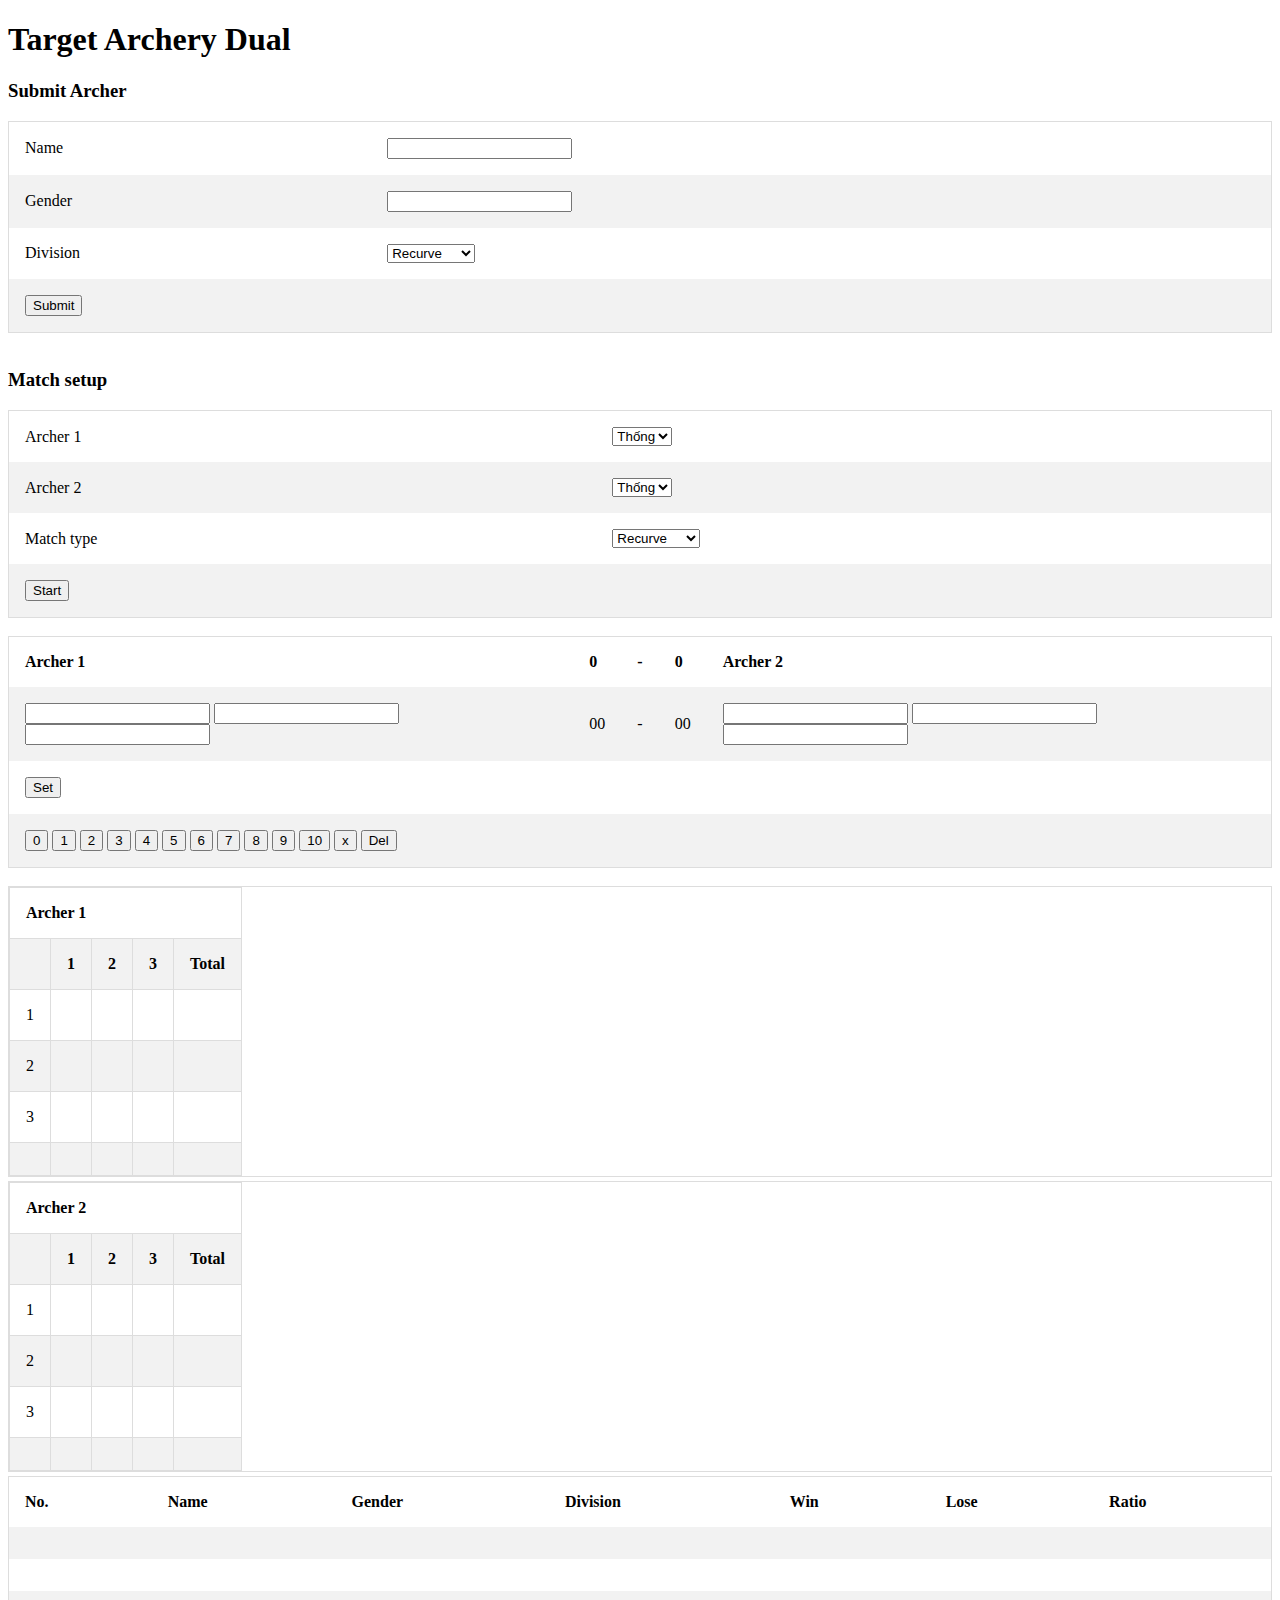
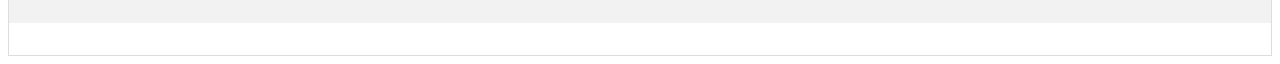
==== TargetArcheryDual.html @ d7439d35 "first commit" ====
<!DOCTYPE html>
<html lang="en">
<head>
    <meta charset="UTF-8">
    <title>TargetArcheryDual</title>
    <link rel="stylesheet" href="TargetArcheryDual.css">
</head>
<body>
<h1>Target Archery Dual</h1>
<div>
    <h3>Submit Archer</h3>
    <table>
        <tr>
            <td>
                <label for="name">Name</label>
            </td>
            <td>
                <input id="name" type="text">
            </td>
        </tr>
        <tr>
            <td>
                <label for="gender">Gender</label>
            </td>
            <td>
                <input id="gender" type="text">
            </td>
        </tr>
        <tr>
            <td>
                <label for="division">Division</label>
            </td>
            <td>
                <select name="division" id="division">
                    <option value="Recurve">Recurve</option>
                    <option value="Compound">Compound</option>
                    <option value="Barebow">Barebow</option>
                </select>
            </td>
        </tr>
        <tr>
            <td colspan="2">
                <button>Submit</button>
            </td>
        </tr>
    </table>
</div>
<br>
<div>
    <h3>Match setup</h3>
    <table>
        <tr>
            <td>
                <label for="archer1">Archer 1</label>
            </td>
            <td>
                <select name="archer1" id="archer1">
                    <option value="Thống">Thống</option>
                    <option value="Tùng">Tùng</option>
                    <option value="Thành">Thành</option>
                </select>
            </td>
        </tr>
        <tr>
            <td>
                <label for="archer2">Archer 2</label>
            </td>
            <td>
                <select name="archer2" id="archer2">
                    <option value="Thống">Thống</option>
                    <option value="Tùng">Tùng</option>
                    <option value="Thành">Thành</option>
                </select>
            </td>
        </tr>
        <tr>
            <td>
                <label for="matchType">Match type</label>
            </td>
            <td>
                <select name="matchType" id="matchtype">
                    <option value="Recurve">Recurve</option>
                    <option value="Compound">Compound</option>
                    <option value="Barebow">Barebow</option>
                </select>
            </td>
        </tr>
        <tr>
            <td colspan="2">
                <button>Start</button>
            </td>
        </tr>
    </table>
</div>
<br>
<div>
    <table>
        <tr>
            <th>Archer 1</th>
            <th>0</th>
            <th>-</th>
            <th>0</th>
            <th>Archer 2</th>
        </tr>
        <tr>
            <td>
                <input type="number" name="a1Shot1" id="a1Shot1">
                <input type="number" name="a1Shot2" id="a1Shot2">
                <input type="number" name="a1Shot3" id="a1Shot3">
            </td>
            <td>
                00
            </td><td>
                -
            </td><td>
                00
            </td>
            <td>
                <input type="number" name="a2Shot1" id="a2Shot1">
                <input type="number" name="a2Shot2" id="a2Shot2">
                <input type="number" name="a2Shot3" id="a2Shot3">
            </td>
        </tr>
        <tr>
            <td colspan="5">
                <button>Set</button>
            </td>
        </tr>
        <tr>
            <td colspan="5">
                <button>0</button>
                <button>1</button>
                <button>2</button>
                <button>3</button>
                <button>4</button>
                <button>5</button>
                <button>6</button>
                <button>7</button>
                <button>8</button>
                <button>9</button>
                <button>10</button>
                <button>x</button>
                <button>Del</button>
            </td>
        </tr>
    </table>
</div>
<br>
<div>
    <table border=1 class="inlineTable">
        <tr>
            <th colspan="5">
                Archer 1
            </th>
        </tr>
        <tr>
            <th></th>
            <th>1</th>
            <th>2</th>
            <th>3</th>
            <th>Total</th>
        </tr>
        <tr>
            <td>1</td>
            <td></td>
            <td></td>
            <td></td>
            <td></td>
        </tr>
        <tr>
            <td>2</td>
            <td></td>
            <td></td>
            <td></td>
            <td></td>
        </tr>
        <tr>
            <td>3</td>
            <td></td>
            <td></td>
            <td></td>
            <td></td>
        </tr>
        <tr>
            <td></td>
            <td></td>
            <td></td>
            <td></td>
            <th></th>
        </tr>
    </table>
    <table border=1 class="inlineTable">
        <tr>
            <th colspan="5">
                Archer 2
            </th>
        </tr>
        <tr>
            <th></th>
            <th>1</th>
            <th>2</th>
            <th>3</th>
            <th>Total</th>
        </tr>
        <tr>
            <td>1</td>
            <td></td>
            <td></td>
            <td></td>
            <td></td>
        </tr>
        <tr>
            <td>2</td>
            <td></td>
            <td></td>
            <td></td>
            <td></td>
        </tr>
        <tr>
            <td>3</td>
            <td></td>
            <td></td>
            <td></td>
            <td></td>
        </tr>
        <tr>
            <td></td>
            <td></td>
            <td></td>
            <td></td>
            <th></th>
        </tr>
    </table>
</div>
<div>
    <table>
        <tr>
            <th>No.</th>
            <th>Name</th>
            <th>Gender</th>
            <th>Division</th>
            <th>Win</th>
            <th>Lose</th>
            <th>Ratio</th>
        </tr>
        <tr>
            <td></td>
            <td></td>
            <td></td>
            <td></td>
            <td></td>
            <td></td>
            <td></td>
        </tr>
        <tr>
            <td></td>
            <td></td>
            <td></td>
            <td></td>
            <td></td>
            <td></td>
            <td></td>
        </tr>
        <tr>
            <td></td>
            <td></td>
            <td></td>
            <td></td>
            <td></td>
            <td></td>
            <td></td>
        </tr>
        <tr>
            <td></td>
            <td></td>
            <td></td>
            <td></td>
            <td></td>
            <td></td>
            <td></td>
        </tr>
    </table>
</div>
</body>
</html>
---- TargetArcheryDual.css ----
table {
    border-collapse: collapse;
    border-spacing: 0;
    width: 100%;
    border: 1px solid #ddd;
}

th, td {
    text-align: left;
    padding: 16px;
}

tr:nth-child(even) {
    background-color: #f2f2f2;
}
.floatedTable {
    float:left;
}
.inlineTable {
    display: inline-block;
}
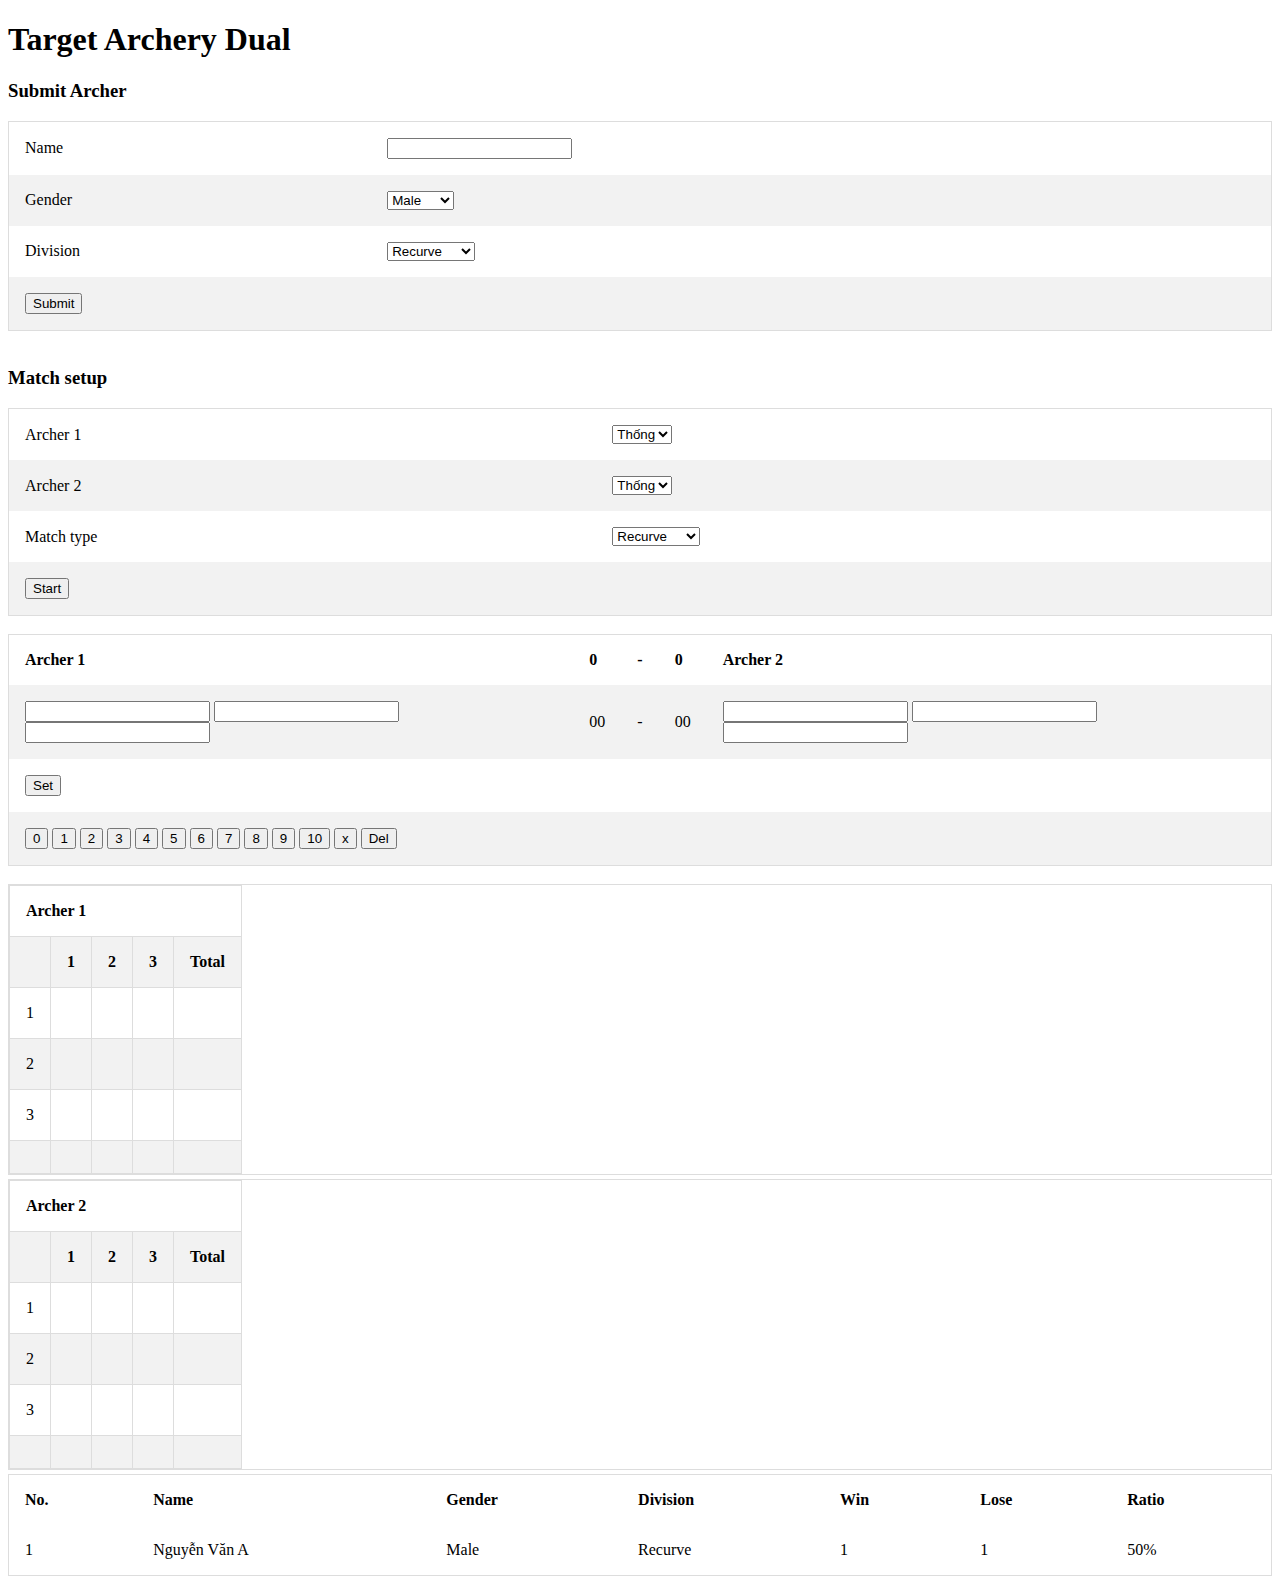
==== commit d4fda458: "update addathlete function" ====
--- a/TargetArcheryDual.html
+++ b/TargetArcheryDual.html
@@ -23,7 +23,11 @@
                 <label for="gender">Gender</label>
             </td>
             <td>
-                <input id="gender" type="text">
+                <select name="gender" id="gender">
+                    <option value="Male">Male</option>
+                    <option value="Female">Female</option>
+                    <option value="Other">Other</option>
+                </select>
             </td>
         </tr>
         <tr>
@@ -40,7 +44,7 @@
         </tr>
         <tr>
             <td colspan="2">
-                <button>Submit</button>
+                <button onclick="addAthlete();showAthleteList()">Submit</button>
             </td>
         </tr>
     </table>
@@ -243,43 +247,21 @@
             <th>Lose</th>
             <th>Ratio</th>
         </tr>
-        <tr>
-            <td></td>
-            <td></td>
-            <td></td>
-            <td></td>
-            <td></td>
-            <td></td>
-            <td></td>
-        </tr>
-        <tr>
-            <td></td>
-            <td></td>
-            <td></td>
-            <td></td>
-            <td></td>
-            <td></td>
-            <td></td>
-        </tr>
-        <tr>
-            <td></td>
-            <td></td>
-            <td></td>
-            <td></td>
-            <td></td>
-            <td></td>
-            <td></td>
-        </tr>
-        <tr>
-            <td></td>
-            <td></td>
-            <td></td>
-            <td></td>
-            <td></td>
-            <td></td>
-            <td></td>
-        </tr>
-    </table>
-</div>
+        <tbody id="athletelist">
+            <tr>
+                <td>1</td>
+                <td>Nguyễn Văn A</td>
+                <td>Male</td>
+                <td>Recurve</td>
+                <td>1</td>
+                <td>1</td>
+                <td>50%</td>
+            </tr>
+        </tbody>
+    </table>
+</div>
+<script src="athlete.js"></script>
+<script src="scoresheet.js"></script>
+<script src="dual.js"></script>
 </body>
 </html>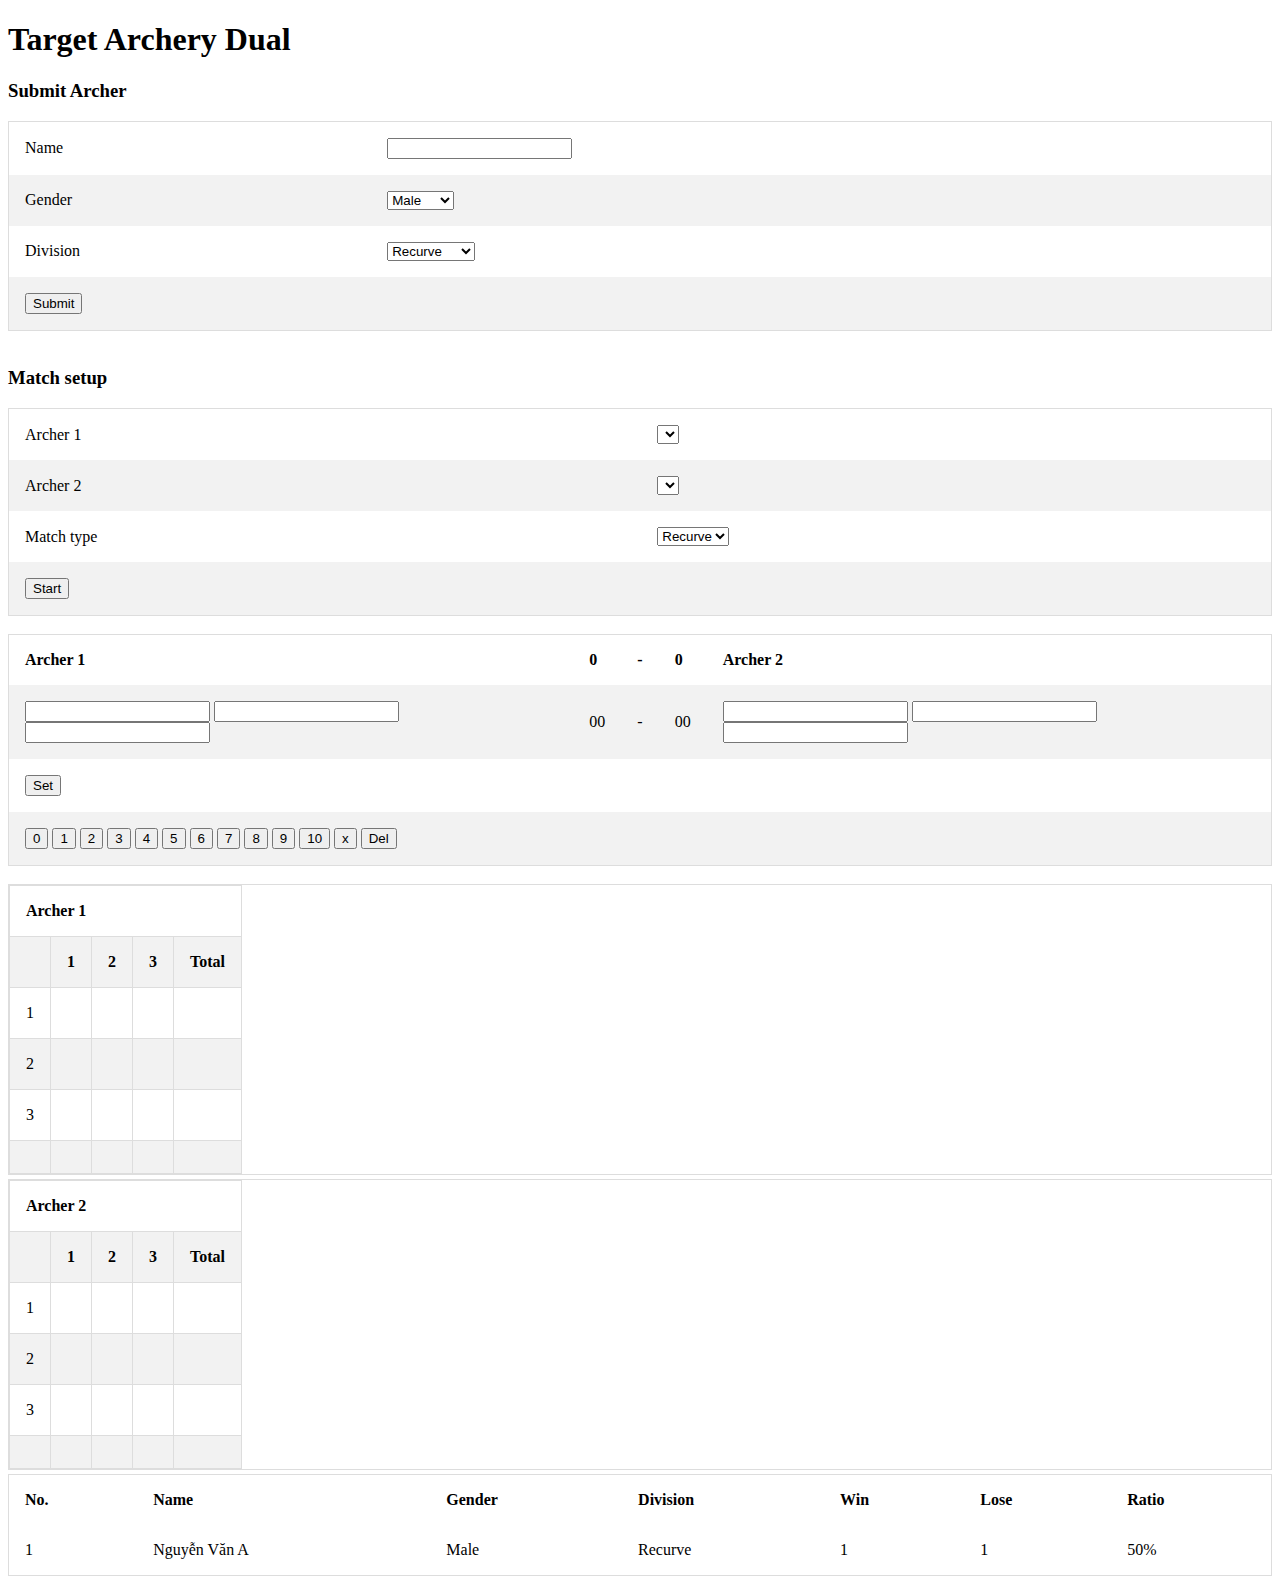
==== commit 1ab7746e: "update" ====
--- a/TargetArcheryDual.html
+++ b/TargetArcheryDual.html
@@ -44,7 +44,7 @@
         </tr>
         <tr>
             <td colspan="2">
-                <button onclick="addAthlete();showAthleteList()">Submit</button>
+                <button onclick="addAthlete();showAthleteList();selectAthleteList()">Submit</button>
             </td>
         </tr>
     </table>
@@ -59,9 +59,6 @@
             </td>
             <td>
                 <select name="archer1" id="archer1">
-                    <option value="Thống">Thống</option>
-                    <option value="Tùng">Tùng</option>
-                    <option value="Thành">Thành</option>
                 </select>
             </td>
         </tr>
@@ -71,9 +68,6 @@
             </td>
             <td>
                 <select name="archer2" id="archer2">
-                    <option value="Thống">Thống</option>
-                    <option value="Tùng">Tùng</option>
-                    <option value="Thành">Thành</option>
                 </select>
             </td>
         </tr>
@@ -84,14 +78,14 @@
             <td>
                 <select name="matchType" id="matchtype">
                     <option value="Recurve">Recurve</option>
-                    <option value="Compound">Compound</option>
-                    <option value="Barebow">Barebow</option>
+<!--                    <option value="Compound">Compound</option>-->
+<!--                    <option value="Barebow">Barebow</option>-->
                 </select>
             </td>
         </tr>
         <tr>
             <td colspan="2">
-                <button>Start</button>
+                <button onclick="startMatch()">Start</button>
             </td>
         </tr>
     </table>
@@ -100,11 +94,11 @@
 <div>
     <table>
         <tr>
-            <th>Archer 1</th>
-            <th>0</th>
+            <th id="a1name">Archer 1</th>
+            <th id="a1setpoint">0</th>
             <th>-</th>
-            <th>0</th>
-            <th>Archer 2</th>
+            <th id="a2setpoint">0</th>
+            <th id="a2name">Archer 2</th>
         </tr>
         <tr>
             <td>
@@ -112,13 +106,9 @@
                 <input type="number" name="a1Shot2" id="a1Shot2">
                 <input type="number" name="a1Shot3" id="a1Shot3">
             </td>
-            <td>
-                00
-            </td><td>
-                -
-            </td><td>
-                00
-            </td>
+            <td id="a1total">00</td>
+            <td>-</td>
+            <td id="a2total">00</td>
             <td>
                 <input type="number" name="a2Shot1" id="a2Shot1">
                 <input type="number" name="a2Shot2" id="a2Shot2">
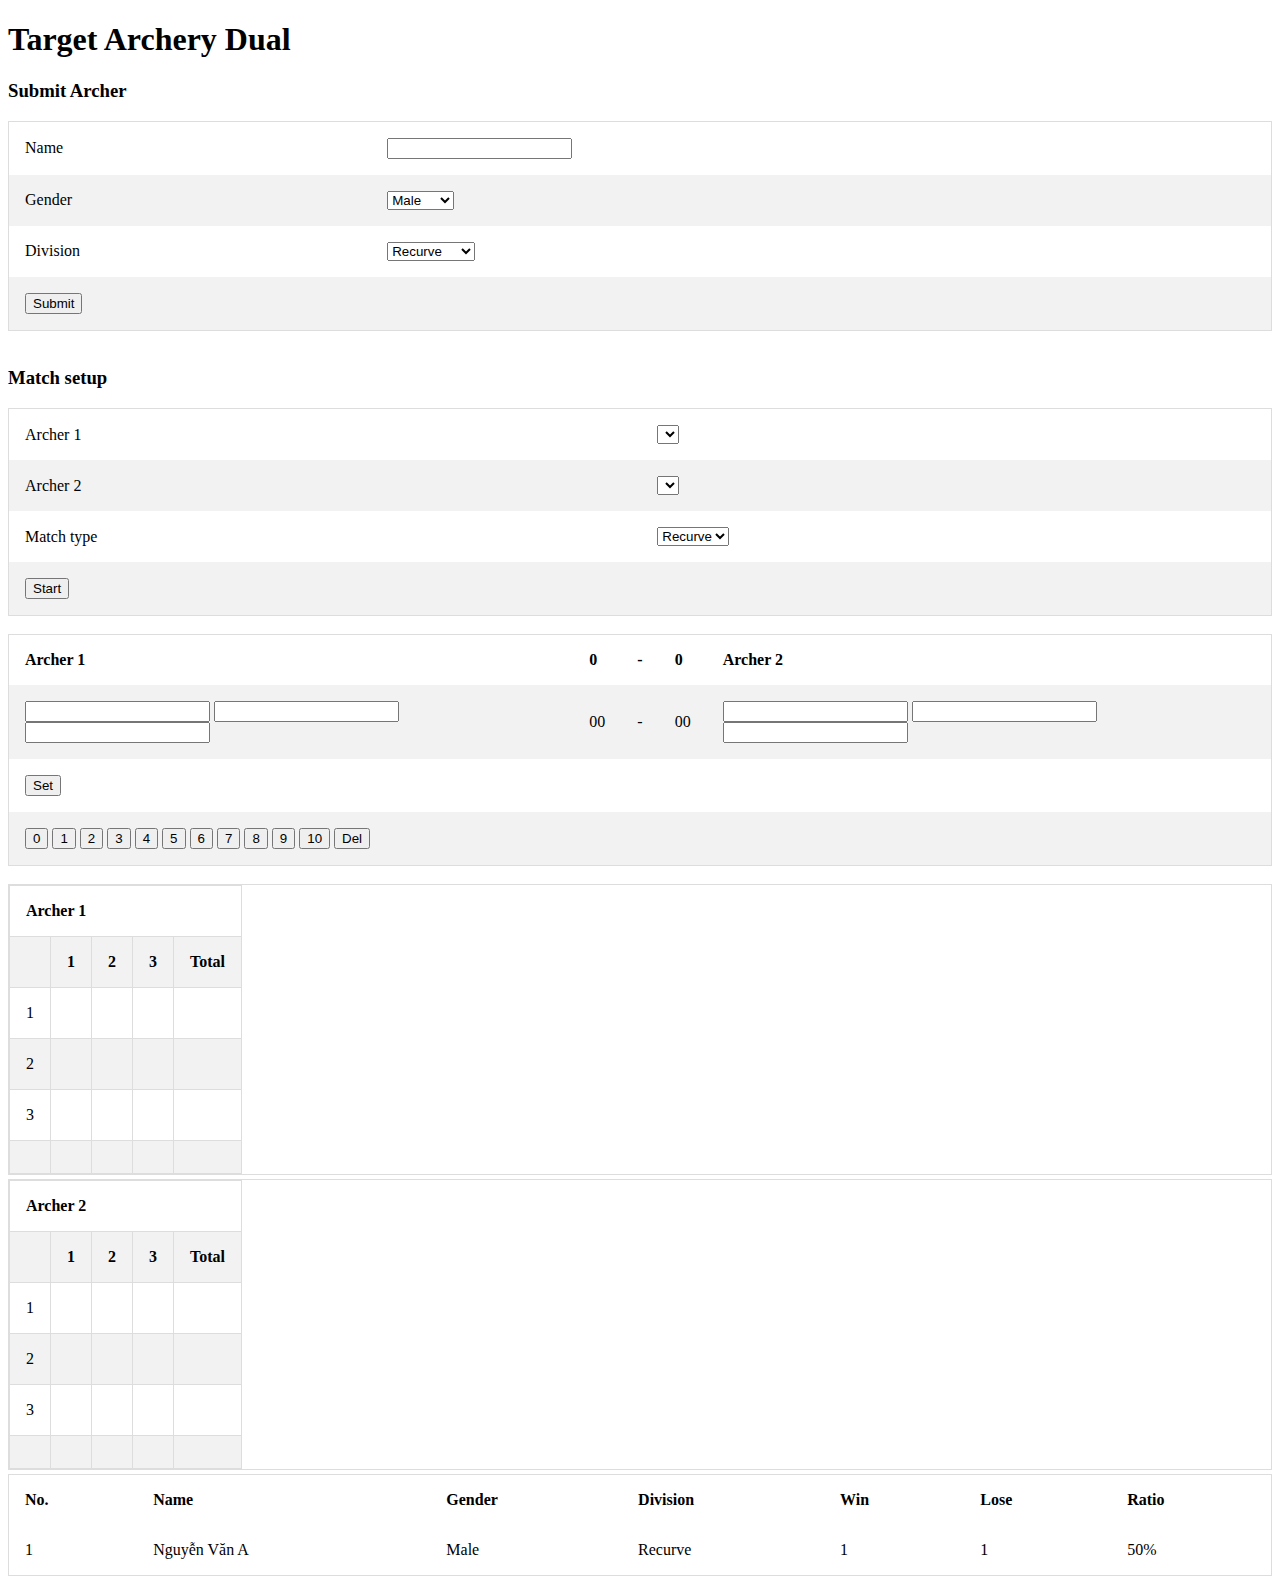
==== commit 9b21957b: "update fully functional" ====
--- a/TargetArcheryDual.html
+++ b/TargetArcheryDual.html
@@ -102,39 +102,38 @@
         </tr>
         <tr>
             <td>
-                <input type="number" name="a1Shot1" id="a1Shot1">
-                <input type="number" name="a1Shot2" id="a1Shot2">
-                <input type="number" name="a1Shot3" id="a1Shot3">
+                <input type="number" name="a1Shot1" id="a1Shot1" readonly onclick="getActiveID()"/>
+                <input type="number" name="a1Shot2" id="a1Shot2" readonly onclick="getActiveID()"/>
+                <input type="number" name="a1Shot3" id="a1Shot3" readonly onclick="getActiveID()"/>
             </td>
             <td id="a1total">00</td>
             <td>-</td>
             <td id="a2total">00</td>
             <td>
-                <input type="number" name="a2Shot1" id="a2Shot1">
-                <input type="number" name="a2Shot2" id="a2Shot2">
-                <input type="number" name="a2Shot3" id="a2Shot3">
+                <input type="number" name="a2Shot1" id="a2Shot1" readonly onclick="getActiveID()"/>
+                <input type="number" name="a2Shot2" id="a2Shot2" readonly onclick="getActiveID()"/>
+                <input type="number" name="a2Shot3" id="a2Shot3" readonly onclick="getActiveID()"/>
             </td>
         </tr>
         <tr>
             <td colspan="5">
-                <button>Set</button>
+                <button onclick="setEnd()">Set</button>
             </td>
         </tr>
         <tr>
             <td colspan="5">
-                <button>0</button>
-                <button>1</button>
-                <button>2</button>
-                <button>3</button>
-                <button>4</button>
-                <button>5</button>
-                <button>6</button>
-                <button>7</button>
-                <button>8</button>
-                <button>9</button>
-                <button>10</button>
-                <button>x</button>
-                <button>Del</button>
+                <button value="0" onclick="pointInput(this.value)">0</button>
+                <button value="1" onclick="pointInput(this.value)">1</button>
+                <button value="2" onclick="pointInput(this.value)">2</button>
+                <button value="3" onclick="pointInput(this.value)">3</button>
+                <button value="4" onclick="pointInput(this.value)">4</button>
+                <button value="5" onclick="pointInput(this.value)">5</button>
+                <button value="6" onclick="pointInput(this.value)">6</button>
+                <button value="7" onclick="pointInput(this.value)">7</button>
+                <button value="8" onclick="pointInput(this.value)">8</button>
+                <button value="9" onclick="pointInput(this.value)">9</button>
+                <button value="10" onclick="pointInput(this.value)">10</button>
+                <button onclick="deletePoint()">Del</button>
             </td>
         </tr>
     </table>
@@ -154,6 +153,7 @@
             <th>3</th>
             <th>Total</th>
         </tr>
+        <tbody id="a1sheet">
         <tr>
             <td>1</td>
             <td></td>
@@ -182,6 +182,7 @@
             <td></td>
             <th></th>
         </tr>
+        </tbody>
     </table>
     <table border=1 class="inlineTable">
         <tr>
@@ -196,6 +197,7 @@
             <th>3</th>
             <th>Total</th>
         </tr>
+        <tbody id="a2sheet">
         <tr>
             <td>1</td>
             <td></td>
@@ -224,6 +226,7 @@
             <td></td>
             <th></th>
         </tr>
+        </tbody>
     </table>
 </div>
 <div>
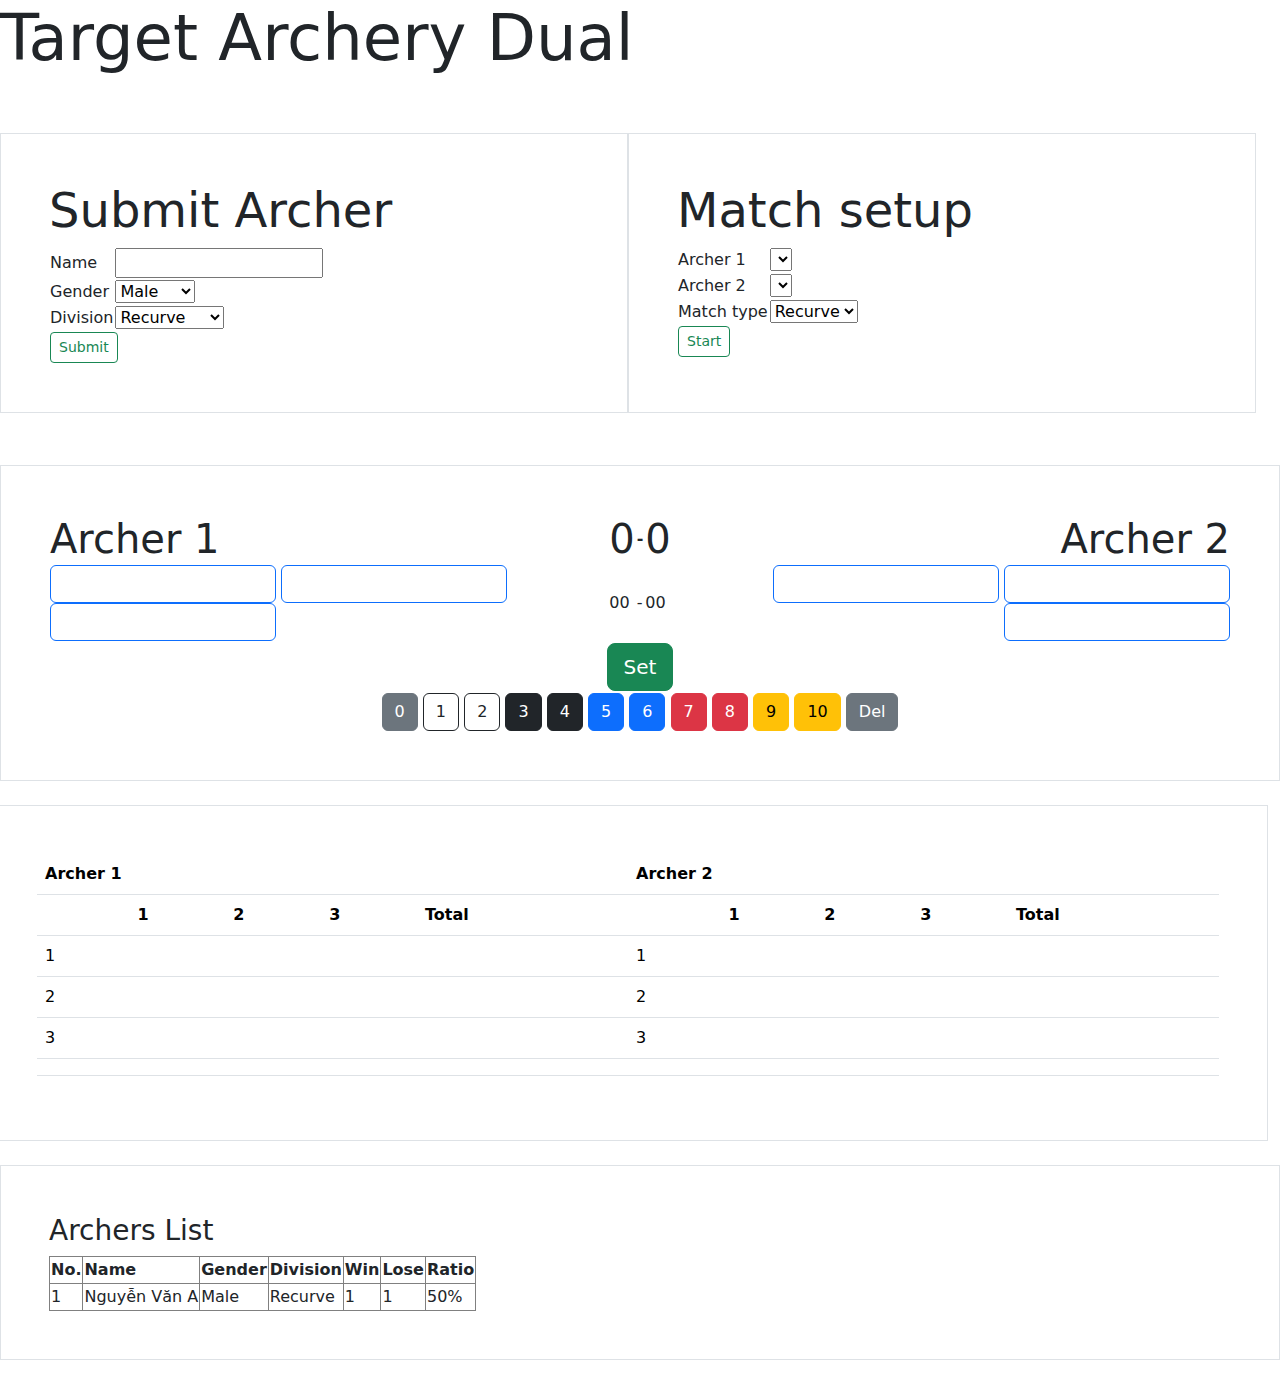
==== commit 3153f1f6: "update css" ====
--- a/TargetArcheryDual.html
+++ b/TargetArcheryDual.html
@@ -1,146 +1,146 @@
 <!DOCTYPE html>
 <html lang="en">
 <head>
-    <meta charset="UTF-8">
+    <meta charset="utf-8">
+    <meta name="viewport" content="width=device-width, initial-scale=1">
     <title>TargetArcheryDual</title>
-    <link rel="stylesheet" href="TargetArcheryDual.css">
+    <link href="https://cdn.jsdelivr.net/npm/bootstrap@5.3.2/dist/css/bootstrap.min.css" rel="stylesheet">
 </head>
 <body>
-<h1>Target Archery Dual</h1>
-<div>
-    <h3>Submit Archer</h3>
+<h1 class="display-3 text-cente">Target Archery Dual</h1>
+<div class="container-fluid row">
+    <div class="container p-5 my-5 border col">
+        <h3 class="display-5">Submit Archer</h3>
+        <table>
+            <tr>
+                <td>
+                    <label for="name">Name</label>
+                </td>
+                <td>
+                    <input id="name" type="text">
+                </td>
+            </tr>
+            <tr>
+                <td>
+                    <label for="gender">Gender</label>
+                </td>
+                <td>
+                    <select name="gender" id="gender">
+                        <option value="Male">Male</option>
+                        <option value="Female">Female</option>
+                        <option value="Other">Other</option>
+                    </select>
+                </td>
+            </tr>
+            <tr>
+                <td>
+                    <label for="division">Division</label>
+                </td>
+                <td>
+                    <select name="division" id="division">
+                        <option value="Recurve">Recurve</option>
+                        <option value="Compound">Compound</option>
+                        <option value="Barebow">Barebow</option>
+                    </select>
+                </td>
+            </tr>
+            <tr>
+                <td colspan="2">
+                    <button class="btn btn-outline-success btn-sm" onclick="addAthlete();showAthleteList();selectAthleteList()">Submit</button>
+                </td>
+            </tr>
+        </table>
+    </div>
+    <div class="container p-5 my-5 border col">
+        <h3 class="display-5">Match setup</h3>
+        <table>
+            <tr>
+                <td>
+                    <label for="archer1">Archer 1</label>
+                </td>
+                <td>
+                    <select name="archer1" id="archer1">
+                    </select>
+                </td>
+            </tr>
+            <tr>
+                <td>
+                    <label for="archer2">Archer 2</label>
+                </td>
+                <td>
+                    <select name="archer2" id="archer2">
+                    </select>
+                </td>
+            </tr>
+            <tr>
+                <td>
+                    <label for="matchType">Match type</label>
+                </td>
+                <td>
+                    <select name="matchType" id="matchtype">
+                        <option value="Recurve">Recurve</option>
+                        <!--                    <option value="Compound">Compound</option>-->
+                        <!--                    <option value="Barebow">Barebow</option>-->
+                    </select>
+                </td>
+            </tr>
+            <tr>
+                <td colspan="2">
+                    <button class="btn btn-outline-success btn-sm" onclick="startMatch()">Start</button>
+                </td>
+            </tr>
+        </table>
+    </div>
+</div>
+<div class="container-fluid p-5 my-1 border">
     <table>
         <tr>
+            <th id="a1name" class="display-6">Archer 1</th>
+            <th id="a1setpoint" class="display-6">0</th>
+            <th>-</th>
+            <th id="a2setpoint" class="display-6">0</th>
+            <th id="a2name" class="display-6 text-end">Archer 2</th>
+        </tr>
+        <tr>
             <td>
-                <label for="name">Name</label>
-            </td>
-            <td>
-                <input id="name" type="text">
-            </td>
-        </tr>
-        <tr>
-            <td>
-                <label for="gender">Gender</label>
-            </td>
-            <td>
-                <select name="gender" id="gender">
-                    <option value="Male">Male</option>
-                    <option value="Female">Female</option>
-                    <option value="Other">Other</option>
-                </select>
-            </td>
-        </tr>
-        <tr>
-            <td>
-                <label for="division">Division</label>
-            </td>
-            <td>
-                <select name="division" id="division">
-                    <option value="Recurve">Recurve</option>
-                    <option value="Compound">Compound</option>
-                    <option value="Barebow">Barebow</option>
-                </select>
-            </td>
-        </tr>
-        <tr>
-            <td colspan="2">
-                <button onclick="addAthlete();showAthleteList();selectAthleteList()">Submit</button>
-            </td>
-        </tr>
-    </table>
-</div>
-<br>
-<div>
-    <h3>Match setup</h3>
-    <table>
-        <tr>
-            <td>
-                <label for="archer1">Archer 1</label>
-            </td>
-            <td>
-                <select name="archer1" id="archer1">
-                </select>
-            </td>
-        </tr>
-        <tr>
-            <td>
-                <label for="archer2">Archer 2</label>
-            </td>
-            <td>
-                <select name="archer2" id="archer2">
-                </select>
-            </td>
-        </tr>
-        <tr>
-            <td>
-                <label for="matchType">Match type</label>
-            </td>
-            <td>
-                <select name="matchType" id="matchtype">
-                    <option value="Recurve">Recurve</option>
-<!--                    <option value="Compound">Compound</option>-->
-<!--                    <option value="Barebow">Barebow</option>-->
-                </select>
-            </td>
-        </tr>
-        <tr>
-            <td colspan="2">
-                <button onclick="startMatch()">Start</button>
-            </td>
-        </tr>
-    </table>
-</div>
-<br>
-<div>
-    <table>
-        <tr>
-            <th id="a1name">Archer 1</th>
-            <th id="a1setpoint">0</th>
-            <th>-</th>
-            <th id="a2setpoint">0</th>
-            <th id="a2name">Archer 2</th>
-        </tr>
-        <tr>
-            <td>
-                <input type="number" name="a1Shot1" id="a1Shot1" readonly onclick="getActiveID()"/>
-                <input type="number" name="a1Shot2" id="a1Shot2" readonly onclick="getActiveID()"/>
-                <input type="number" name="a1Shot3" id="a1Shot3" readonly onclick="getActiveID()"/>
+                <input class="btn btn-outline-primary" type="number" name="a1Shot1" id="a1Shot1" readonly onclick="getActiveID()"/>
+                <input class="btn btn-outline-primary" type="number" name="a1Shot2" id="a1Shot2" readonly onclick="getActiveID()"/>
+                <input class="btn btn-outline-primary" type="number" name="a1Shot3" id="a1Shot3" readonly onclick="getActiveID()"/>
             </td>
             <td id="a1total">00</td>
             <td>-</td>
             <td id="a2total">00</td>
-            <td>
-                <input type="number" name="a2Shot1" id="a2Shot1" readonly onclick="getActiveID()"/>
-                <input type="number" name="a2Shot2" id="a2Shot2" readonly onclick="getActiveID()"/>
-                <input type="number" name="a2Shot3" id="a2Shot3" readonly onclick="getActiveID()"/>
-            </td>
-        </tr>
-        <tr>
-            <td colspan="5">
-                <button onclick="setEnd()">Set</button>
-            </td>
-        </tr>
-        <tr>
-            <td colspan="5">
-                <button value="0" onclick="pointInput(this.value)">0</button>
-                <button value="1" onclick="pointInput(this.value)">1</button>
-                <button value="2" onclick="pointInput(this.value)">2</button>
-                <button value="3" onclick="pointInput(this.value)">3</button>
-                <button value="4" onclick="pointInput(this.value)">4</button>
-                <button value="5" onclick="pointInput(this.value)">5</button>
-                <button value="6" onclick="pointInput(this.value)">6</button>
-                <button value="7" onclick="pointInput(this.value)">7</button>
-                <button value="8" onclick="pointInput(this.value)">8</button>
-                <button value="9" onclick="pointInput(this.value)">9</button>
-                <button value="10" onclick="pointInput(this.value)">10</button>
-                <button onclick="deletePoint()">Del</button>
-            </td>
-        </tr>
-    </table>
-</div>
-<br>
-<div>
-    <table border=1 class="inlineTable">
+            <td class="text-end">
+                <input class="btn btn-outline-primary" type="number" name="a2Shot1" id="a2Shot1" readonly onclick="getActiveID()"/>
+                <input class="btn btn-outline-primary" type="number" name="a2Shot2" id="a2Shot2" readonly onclick="getActiveID()"/>
+                <input class="btn btn-outline-primary" type="number" name="a2Shot3" id="a2Shot3" readonly onclick="getActiveID()"/>
+            </td>
+        </tr>
+        <tr>
+            <td class="text-center" colspan="5">
+                <button class="btn btn-success btn-lg" onclick="setEnd()">Set</button>
+            </td>
+        </tr>
+        <tr>
+            <td class="text-center" colspan="5">
+                <button class="btn btn-secondary" value="0" onclick="pointInput(this.value)">0</button>
+                <button class="btn btn-outline-dark" value="1" onclick="pointInput(this.value)">1</button>
+                <button class="btn btn-outline-dark" value="2" onclick="pointInput(this.value)">2</button>
+                <button class="btn btn-dark" value="3" onclick="pointInput(this.value)">3</button>
+                <button class="btn btn-dark" value="4" onclick="pointInput(this.value)">4</button>
+                <button class="btn btn-primary" value="5" onclick="pointInput(this.value)">5</button>
+                <button class="btn btn-primary" value="6" onclick="pointInput(this.value)">6</button>
+                <button class="btn btn-danger" value="7" onclick="pointInput(this.value)">7</button>
+                <button class="btn btn-danger" value="8" onclick="pointInput(this.value)">8</button>
+                <button class="btn btn-warning" value="9" onclick="pointInput(this.value)">9</button>
+                <button class="btn btn-warning" value="10" onclick="pointInput(this.value)">10</button>
+                <button class="btn btn-secondary" onclick="deletePoint()">Del</button>
+            </td>
+        </tr>
+    </table>
+</div>
+<div class="container-fluid p-5 my-4 border row">
+    <table class="table col">
         <tr>
             <th colspan="5">
                 Archer 1
@@ -184,7 +184,7 @@
         </tr>
         </tbody>
     </table>
-    <table border=1 class="inlineTable">
+    <table class="table col">
         <tr>
             <th colspan="5">
                 Archer 2
@@ -229,8 +229,9 @@
         </tbody>
     </table>
 </div>
-<div>
-    <table>
+<div class="container-fluid p-5 my-4 border">
+    <h3>Archers List</h3>
+    <table class="table-bordered">
         <tr>
             <th>No.</th>
             <th>Name</th>
@@ -253,6 +254,7 @@
         </tbody>
     </table>
 </div>
+<script src="https://cdn.jsdelivr.net/npm/bootstrap@5.3.2/dist/js/bootstrap.bundle.min.js"></script>
 <script src="athlete.js"></script>
 <script src="scoresheet.js"></script>
 <script src="dual.js"></script>
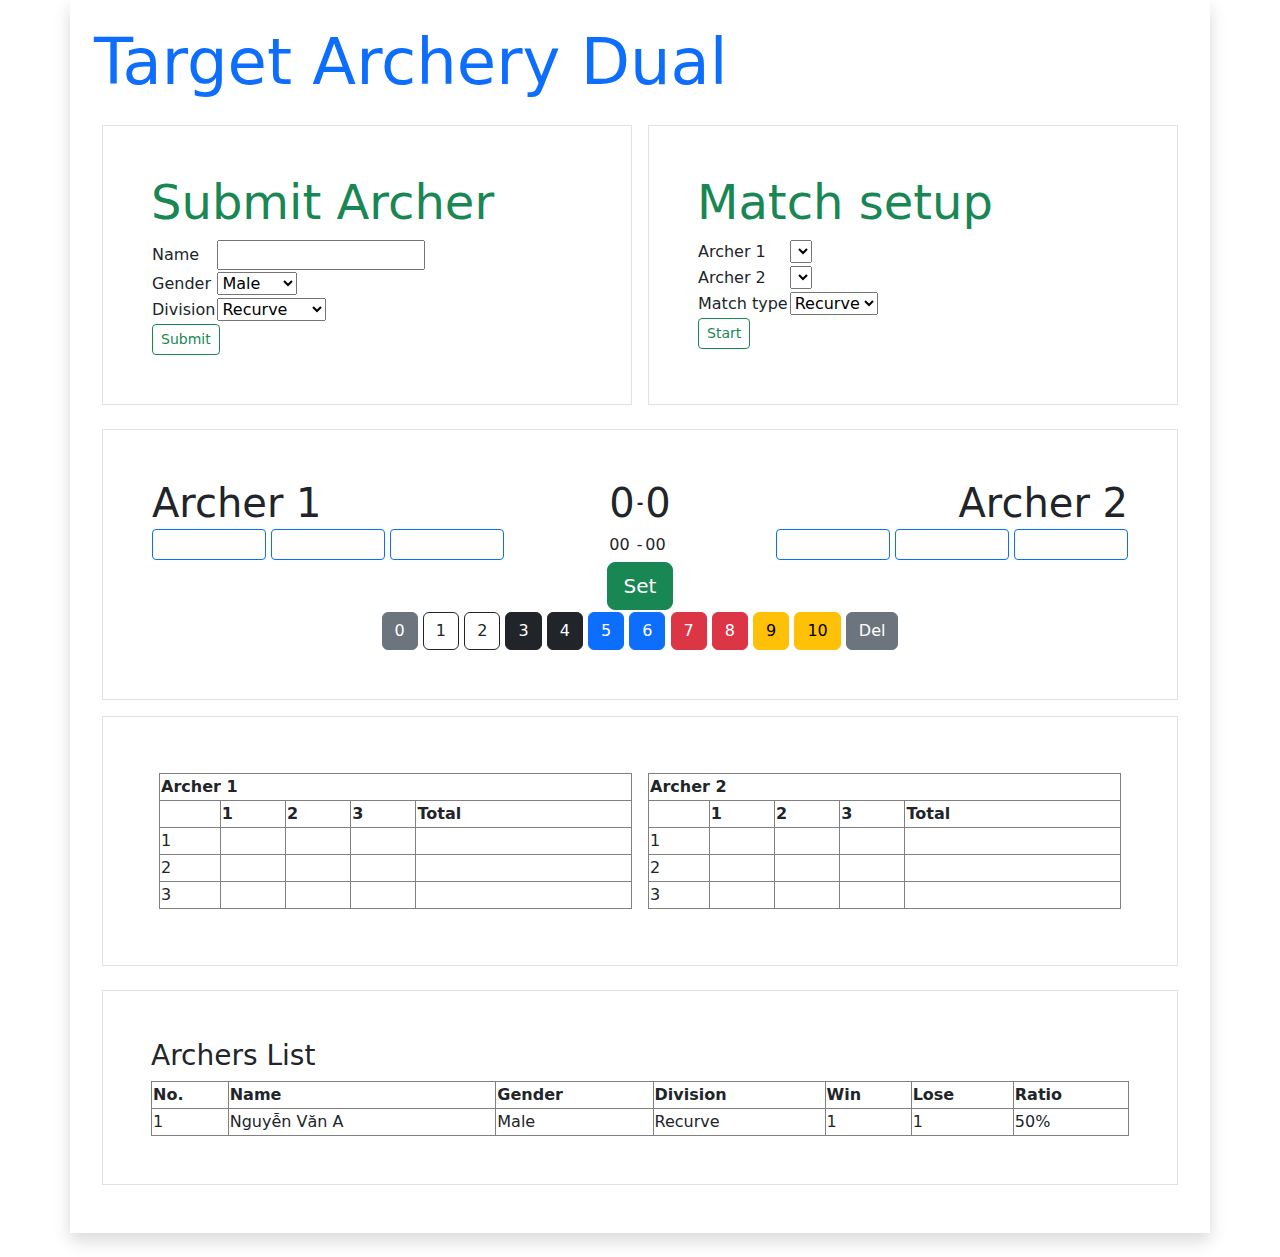
==== commit e4785d34: "update css" ====
--- a/TargetArcheryDual.html
+++ b/TargetArcheryDual.html
@@ -7,241 +7,228 @@
     <link href="https://cdn.jsdelivr.net/npm/bootstrap@5.3.2/dist/css/bootstrap.min.css" rel="stylesheet">
 </head>
 <body>
-<h1 class="display-3 text-cente">Target Archery Dual</h1>
-<div class="container-fluid row">
-    <div class="container p-5 my-5 border col">
-        <h3 class="display-5">Submit Archer</h3>
+<div class="container shadow p-4 mb-4 bg-white" >
+    <h1 class="display-3 text-primary">Target Archery Dual</h1>
+    <div class="container w-auto p-0 my-4 mx-2 row">
+        <div class="container p-5 me-2 border col">
+            <h3 class="display-5 text-success">Submit Archer</h3>
+            <table>
+                <tr>
+                    <td>
+                        <label for="name">Name</label>
+                    </td>
+                    <td>
+                        <input id="name" type="text">
+                    </td>
+                </tr>
+                <tr>
+                    <td>
+                        <label for="gender">Gender</label>
+                    </td>
+                    <td>
+                        <select name="gender" id="gender">
+                            <option value="Male">Male</option>
+                            <option value="Female">Female</option>
+                            <option value="Other">Other</option>
+                        </select>
+                    </td>
+                </tr>
+                <tr>
+                    <td>
+                        <label for="division">Division</label>
+                    </td>
+                    <td>
+                        <select name="division" id="division">
+                            <option value="Recurve">Recurve</option>
+                            <option value="Compound">Compound</option>
+                            <option value="Barebow">Barebow</option>
+                        </select>
+                    </td>
+                </tr>
+                <tr>
+                    <td colspan="2">
+                        <button class="btn btn-outline-success btn-sm" onclick="addAthlete();showAthleteList();selectAthleteList()">Submit</button>
+                    </td>
+                </tr>
+            </table>
+        </div>
+        <div class="container p-5 ms-2 border col">
+            <h3 class="display-5 text-success">Match setup</h3>
+            <table>
+                <tr>
+                    <td>
+                        <label for="archer1">Archer 1</label>
+                    </td>
+                    <td>
+                        <select name="archer1" id="archer1">
+                        </select>
+                    </td>
+                </tr>
+                <tr>
+                    <td>
+                        <label for="archer2">Archer 2</label>
+                    </td>
+                    <td>
+                        <select name="archer2" id="archer2">
+                        </select>
+                    </td>
+                </tr>
+                <tr>
+                    <td>
+                        <label for="matchType">Match type</label>
+                    </td>
+                    <td>
+                        <select name="matchType" id="matchtype">
+                            <option value="Recurve">Recurve</option>
+                            <!--                    <option value="Compound">Compound</option>-->
+                            <!--                    <option value="Barebow">Barebow</option>-->
+                        </select>
+                    </td>
+                </tr>
+                <tr>
+                    <td colspan="2">
+                        <button class="btn btn-outline-success btn-sm" onclick="startMatch()">Start</button>
+                    </td>
+                </tr>
+            </table>
+        </div>
+    </div>
+    <div class="container w-auto p-5 my-3 mx-2 border">
         <table>
             <tr>
+                <th id="a1name" class="display-6">Archer 1</th>
+                <th id="a1setpoint" class="display-6">0</th>
+                <th>-</th>
+                <th id="a2setpoint" class="display-6">0</th>
+                <th id="a2name" class="display-6 text-end">Archer 2</th>
+            </tr>
+            <tr>
                 <td>
-                    <label for="name">Name</label>
-                </td>
-                <td>
-                    <input id="name" type="text">
-                </td>
-            </tr>
-            <tr>
-                <td>
-                    <label for="gender">Gender</label>
-                </td>
-                <td>
-                    <select name="gender" id="gender">
-                        <option value="Male">Male</option>
-                        <option value="Female">Female</option>
-                        <option value="Other">Other</option>
-                    </select>
-                </td>
-            </tr>
-            <tr>
-                <td>
-                    <label for="division">Division</label>
-                </td>
-                <td>
-                    <select name="division" id="division">
-                        <option value="Recurve">Recurve</option>
-                        <option value="Compound">Compound</option>
-                        <option value="Barebow">Barebow</option>
-                    </select>
-                </td>
-            </tr>
-            <tr>
-                <td colspan="2">
-                    <button class="btn btn-outline-success btn-sm" onclick="addAthlete();showAthleteList();selectAthleteList()">Submit</button>
-                </td>
-            </tr>
-        </table>
-    </div>
-    <div class="container p-5 my-5 border col">
-        <h3 class="display-5">Match setup</h3>
-        <table>
-            <tr>
-                <td>
-                    <label for="archer1">Archer 1</label>
-                </td>
-                <td>
-                    <select name="archer1" id="archer1">
-                    </select>
-                </td>
-            </tr>
-            <tr>
-                <td>
-                    <label for="archer2">Archer 2</label>
-                </td>
-                <td>
-                    <select name="archer2" id="archer2">
-                    </select>
-                </td>
-            </tr>
-            <tr>
-                <td>
-                    <label for="matchType">Match type</label>
-                </td>
-                <td>
-                    <select name="matchType" id="matchtype">
-                        <option value="Recurve">Recurve</option>
-                        <!--                    <option value="Compound">Compound</option>-->
-                        <!--                    <option value="Barebow">Barebow</option>-->
-                    </select>
-                </td>
-            </tr>
-            <tr>
-                <td colspan="2">
-                    <button class="btn btn-outline-success btn-sm" onclick="startMatch()">Start</button>
-                </td>
-            </tr>
-        </table>
-    </div>
-</div>
-<div class="container-fluid p-5 my-1 border">
-    <table>
-        <tr>
-            <th id="a1name" class="display-6">Archer 1</th>
-            <th id="a1setpoint" class="display-6">0</th>
-            <th>-</th>
-            <th id="a2setpoint" class="display-6">0</th>
-            <th id="a2name" class="display-6 text-end">Archer 2</th>
-        </tr>
-        <tr>
-            <td>
-                <input class="btn btn-outline-primary" type="number" name="a1Shot1" id="a1Shot1" readonly onclick="getActiveID()"/>
-                <input class="btn btn-outline-primary" type="number" name="a1Shot2" id="a1Shot2" readonly onclick="getActiveID()"/>
-                <input class="btn btn-outline-primary" type="number" name="a1Shot3" id="a1Shot3" readonly onclick="getActiveID()"/>
-            </td>
-            <td id="a1total">00</td>
-            <td>-</td>
-            <td id="a2total">00</td>
-            <td class="text-end">
-                <input class="btn btn-outline-primary" type="number" name="a2Shot1" id="a2Shot1" readonly onclick="getActiveID()"/>
-                <input class="btn btn-outline-primary" type="number" name="a2Shot2" id="a2Shot2" readonly onclick="getActiveID()"/>
-                <input class="btn btn-outline-primary" type="number" name="a2Shot3" id="a2Shot3" readonly onclick="getActiveID()"/>
-            </td>
-        </tr>
-        <tr>
-            <td class="text-center" colspan="5">
-                <button class="btn btn-success btn-lg" onclick="setEnd()">Set</button>
-            </td>
-        </tr>
-        <tr>
-            <td class="text-center" colspan="5">
-                <button class="btn btn-secondary" value="0" onclick="pointInput(this.value)">0</button>
-                <button class="btn btn-outline-dark" value="1" onclick="pointInput(this.value)">1</button>
-                <button class="btn btn-outline-dark" value="2" onclick="pointInput(this.value)">2</button>
-                <button class="btn btn-dark" value="3" onclick="pointInput(this.value)">3</button>
-                <button class="btn btn-dark" value="4" onclick="pointInput(this.value)">4</button>
-                <button class="btn btn-primary" value="5" onclick="pointInput(this.value)">5</button>
-                <button class="btn btn-primary" value="6" onclick="pointInput(this.value)">6</button>
-                <button class="btn btn-danger" value="7" onclick="pointInput(this.value)">7</button>
-                <button class="btn btn-danger" value="8" onclick="pointInput(this.value)">8</button>
-                <button class="btn btn-warning" value="9" onclick="pointInput(this.value)">9</button>
-                <button class="btn btn-warning" value="10" onclick="pointInput(this.value)">10</button>
-                <button class="btn btn-secondary" onclick="deletePoint()">Del</button>
-            </td>
-        </tr>
-    </table>
-</div>
-<div class="container-fluid p-5 my-4 border row">
-    <table class="table col">
-        <tr>
-            <th colspan="5">
-                Archer 1
-            </th>
-        </tr>
-        <tr>
-            <th></th>
-            <th>1</th>
-            <th>2</th>
-            <th>3</th>
-            <th>Total</th>
-        </tr>
-        <tbody id="a1sheet">
-        <tr>
-            <td>1</td>
-            <td></td>
-            <td></td>
-            <td></td>
-            <td></td>
-        </tr>
-        <tr>
-            <td>2</td>
-            <td></td>
-            <td></td>
-            <td></td>
-            <td></td>
-        </tr>
-        <tr>
-            <td>3</td>
-            <td></td>
-            <td></td>
-            <td></td>
-            <td></td>
-        </tr>
-        <tr>
-            <td></td>
-            <td></td>
-            <td></td>
-            <td></td>
-            <th></th>
-        </tr>
-        </tbody>
-    </table>
-    <table class="table col">
-        <tr>
-            <th colspan="5">
-                Archer 2
-            </th>
-        </tr>
-        <tr>
-            <th></th>
-            <th>1</th>
-            <th>2</th>
-            <th>3</th>
-            <th>Total</th>
-        </tr>
-        <tbody id="a2sheet">
-        <tr>
-            <td>1</td>
-            <td></td>
-            <td></td>
-            <td></td>
-            <td></td>
-        </tr>
-        <tr>
-            <td>2</td>
-            <td></td>
-            <td></td>
-            <td></td>
-            <td></td>
-        </tr>
-        <tr>
-            <td>3</td>
-            <td></td>
-            <td></td>
-            <td></td>
-            <td></td>
-        </tr>
-        <tr>
-            <td></td>
-            <td></td>
-            <td></td>
-            <td></td>
-            <th></th>
-        </tr>
-        </tbody>
-    </table>
-</div>
-<div class="container-fluid p-5 my-4 border">
-    <h3>Archers List</h3>
-    <table class="table-bordered">
-        <tr>
-            <th>No.</th>
-            <th>Name</th>
-            <th>Gender</th>
-            <th>Division</th>
-            <th>Win</th>
-            <th>Lose</th>
-            <th>Ratio</th>
-        </tr>
-        <tbody id="athletelist">
+                    <input class="btn btn-outline-primary btn-sm w-25" type="number" name="a1Shot1" id="a1Shot1" readonly onclick="getActiveID()"/>
+                    <input class="btn btn-outline-primary btn-sm w-25" type="number" name="a1Shot2" id="a1Shot2" readonly onclick="getActiveID()"/>
+                    <input class="btn btn-outline-primary btn-sm w-25" type="number" name="a1Shot3" id="a1Shot3" readonly onclick="getActiveID()"/>
+                </td>
+                <td id="a1total">00</td>
+                <td>-</td>
+                <td id="a2total">00</td>
+                <td class="text-end">
+                    <input class="btn btn-outline-primary btn-sm w-25" type="number" name="a2Shot1" id="a2Shot1" readonly onclick="getActiveID()"/>
+                    <input class="btn btn-outline-primary btn-sm w-25" type="number" name="a2Shot2" id="a2Shot2" readonly onclick="getActiveID()"/>
+                    <input class="btn btn-outline-primary btn-sm w-25" type="number" name="a2Shot3" id="a2Shot3" readonly onclick="getActiveID()"/>
+                </td>
+            </tr>
+            <tr>
+                <td class="text-center" colspan="5">
+                    <button class="btn btn-success btn-lg" onclick="setEnd()">Set</button>
+                </td>
+            </tr>
+            <tr>
+                <td class="text-center" colspan="5">
+                    <button class="btn btn-secondary" value="0" onclick="pointInput(this.value)">0</button>
+                    <button class="btn btn-outline-dark" value="1" onclick="pointInput(this.value)">1</button>
+                    <button class="btn btn-outline-dark" value="2" onclick="pointInput(this.value)">2</button>
+                    <button class="btn btn-dark" value="3" onclick="pointInput(this.value)">3</button>
+                    <button class="btn btn-dark" value="4" onclick="pointInput(this.value)">4</button>
+                    <button class="btn btn-primary" value="5" onclick="pointInput(this.value)">5</button>
+                    <button class="btn btn-primary" value="6" onclick="pointInput(this.value)">6</button>
+                    <button class="btn btn-danger" value="7" onclick="pointInput(this.value)">7</button>
+                    <button class="btn btn-danger" value="8" onclick="pointInput(this.value)">8</button>
+                    <button class="btn btn-warning" value="9" onclick="pointInput(this.value)">9</button>
+                    <button class="btn btn-warning" value="10" onclick="pointInput(this.value)">10</button>
+                    <button class="btn btn-secondary" onclick="deletePoint()">Del</button>
+                </td>
+            </tr>
+        </table>
+    </div>
+    <div class="container w-auto p-5 my-3 mx-2 border row d-flex justify-content-between ">
+        <table class="table-bordered col m-2 p-2">
+            <tr>
+                <th colspan="5" id="a1score">
+                    Archer 1
+                </th>
+            </tr>
+            <tr>
+                <th></th>
+                <th>1</th>
+                <th>2</th>
+                <th>3</th>
+                <th>Total</th>
+            </tr>
+            <tbody id="a1sheet">
+            <tr>
+                <td>1</td>
+                <td></td>
+                <td></td>
+                <td></td>
+                <td></td>
+            </tr>
+            <tr>
+                <td>2</td>
+                <td></td>
+                <td></td>
+                <td></td>
+                <td></td>
+            </tr>
+            <tr>
+                <td>3</td>
+                <td></td>
+                <td></td>
+                <td></td>
+                <td></td>
+            </tr>
+            </tbody>
+        </table>
+        <table class="table-bordered col m-2 p-2 ">
+            <tr>
+                <th colspan="5" id="a2score">
+                    Archer 2
+                </th>
+            </tr>
+            <tr>
+                <th></th>
+                <th>1</th>
+                <th>2</th>
+                <th>3</th>
+                <th>Total</th>
+            </tr>
+            <tbody id="a2sheet">
+            <tr>
+                <td>1</td>
+                <td></td>
+                <td></td>
+                <td></td>
+                <td></td>
+            </tr>
+            <tr>
+                <td>2</td>
+                <td></td>
+                <td></td>
+                <td></td>
+                <td></td>
+            </tr>
+            <tr>
+                <td>3</td>
+                <td></td>
+                <td></td>
+                <td></td>
+                <td></td>
+            </tr>
+            </tbody>
+        </table>
+    </div>
+    <div class="container w-auto p-5 my-4 mx-2 border ">
+        <h3>Archers List</h3>
+        <table class="table-bordered w-100 ">
+            <tr>
+                <th>No.</th>
+                <th>Name</th>
+                <th>Gender</th>
+                <th>Division</th>
+                <th>Win</th>
+                <th>Lose</th>
+                <th>Ratio</th>
+            </tr>
+            <tbody id="athletelist">
             <tr>
                 <td>1</td>
                 <td>Nguyễn Văn A</td>
@@ -251,9 +238,11 @@
                 <td>1</td>
                 <td>50%</td>
             </tr>
-        </tbody>
-    </table>
+            </tbody>
+        </table>
+    </div>
 </div>
+
 <script src="https://cdn.jsdelivr.net/npm/bootstrap@5.3.2/dist/js/bootstrap.bundle.min.js"></script>
 <script src="athlete.js"></script>
 <script src="scoresheet.js"></script>
